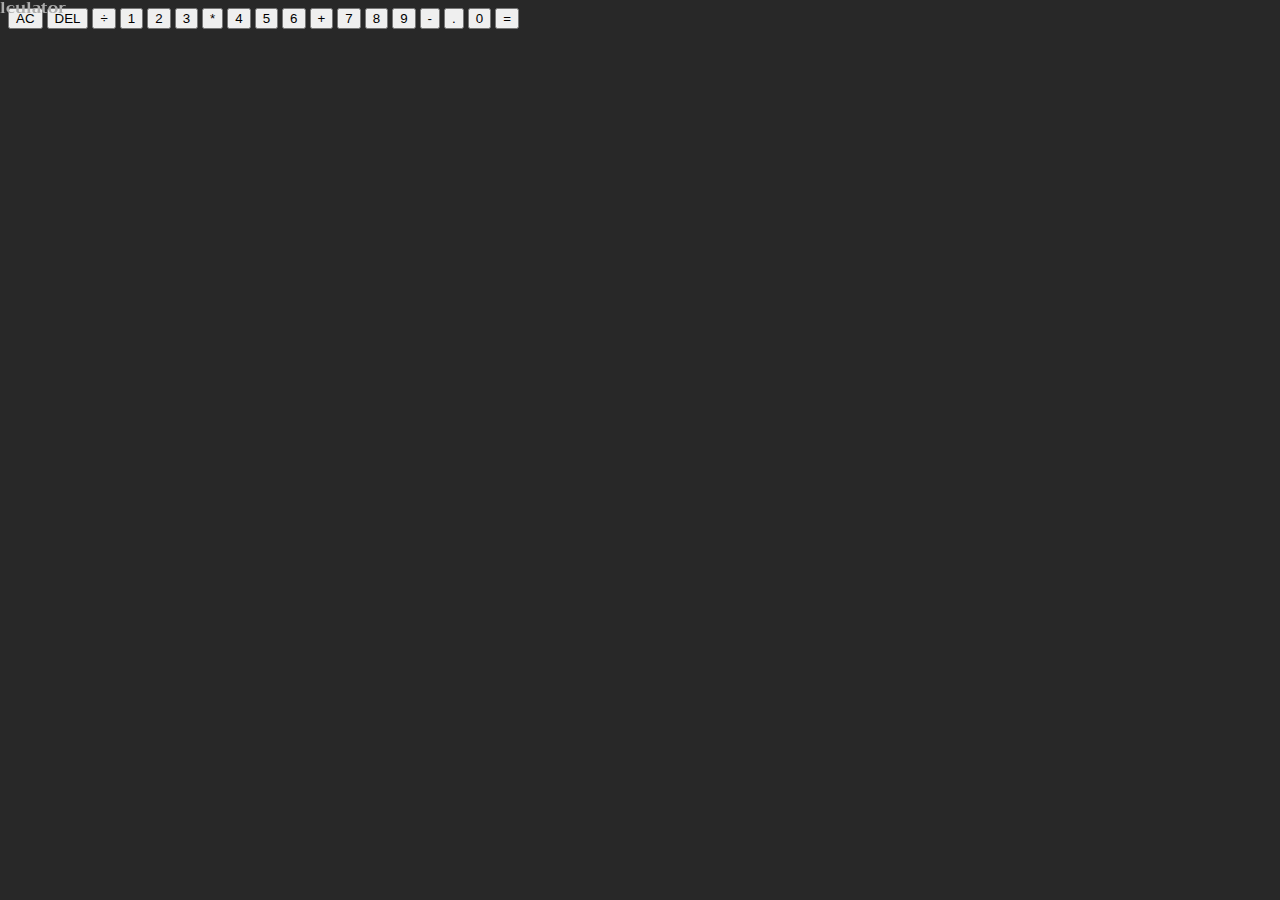
==== index.html @ 55621ae0 "Update index.html" ====
<!DOCTYPE html>
<html lang="en" dir="ltr">
  <head>
    <meta charset="utf-8">
    <title>Calculator</title>
    <link href="style.css" rel="stylesheet">
    <script src="script.js" defer></script>
    <script src="javascript/math.js"></script>
  <link rel="stylesheet" href="https://fonts.googleapis.com/css?family=Trirong">
<link rel="stylesheet" type="text/css" href="css/Home.css">
  <style> h{font-family: "Trirong", serif; }</style>
  </head>
  <body>
    <h>eta Calculator</h>
    <div class="calculator-grid">
    <div class="output">
    <div data-previous-operand class="previous-operand"></div>
    <div data-current-operand class="current-operand"></div>
    </div>
    <button data-all-clear class="span-two">AC</button>
    <button data-delete>DEL</button>
    <button data-operation>÷</button>
    <button data-number>1</button>
    <button data-number>2</button>
    <button data-number>3</button>
    <button data-operation>*</button>
    <button data-number>4</button>
    <button data-number>5</button>
    <button data-number>6</button>
    <button data-operation>+</button>
    <button data-number>7</button>
    <button data-number>8</button>
    <button data-number>9</button>
    <button data-operation>-</button>
    <button data-number>.</button>
    <button data-number>0</button>
    <button data-equals class="span-two">=</button>

    </div>

  </body>
</html>
---- css/Home.css ----
@keyframes fadeInAnimation {
  0% {
      opacity: 0;

  }
  50% {
      opacity: 1;
   }
  } 

@keyframes h1 {
  0% {
            top: 50%;
  left: 50%;
      font-size: 46pt;

  }
  100% {
            top: 5%;
  left: 50%;
      font-size: 32pt;
   }
  }
body{
  background-color: rgb(40, 40, 40);
  animation: fadeInAnimation ease 2s;
  animation-iteration-count: 1;
  animation-fill-mode: forwards;
}
h{
    animation: h1 ease 4s;
  animation-iteration-count: 1;
  animation-fill-mode: forwards;
  text-align: center;
   color: rgb(173, 173, 173);
  font-weight: bold;
    position: fixed;
  transform: translate(-50%, -50%);
  text-align: center; 
}
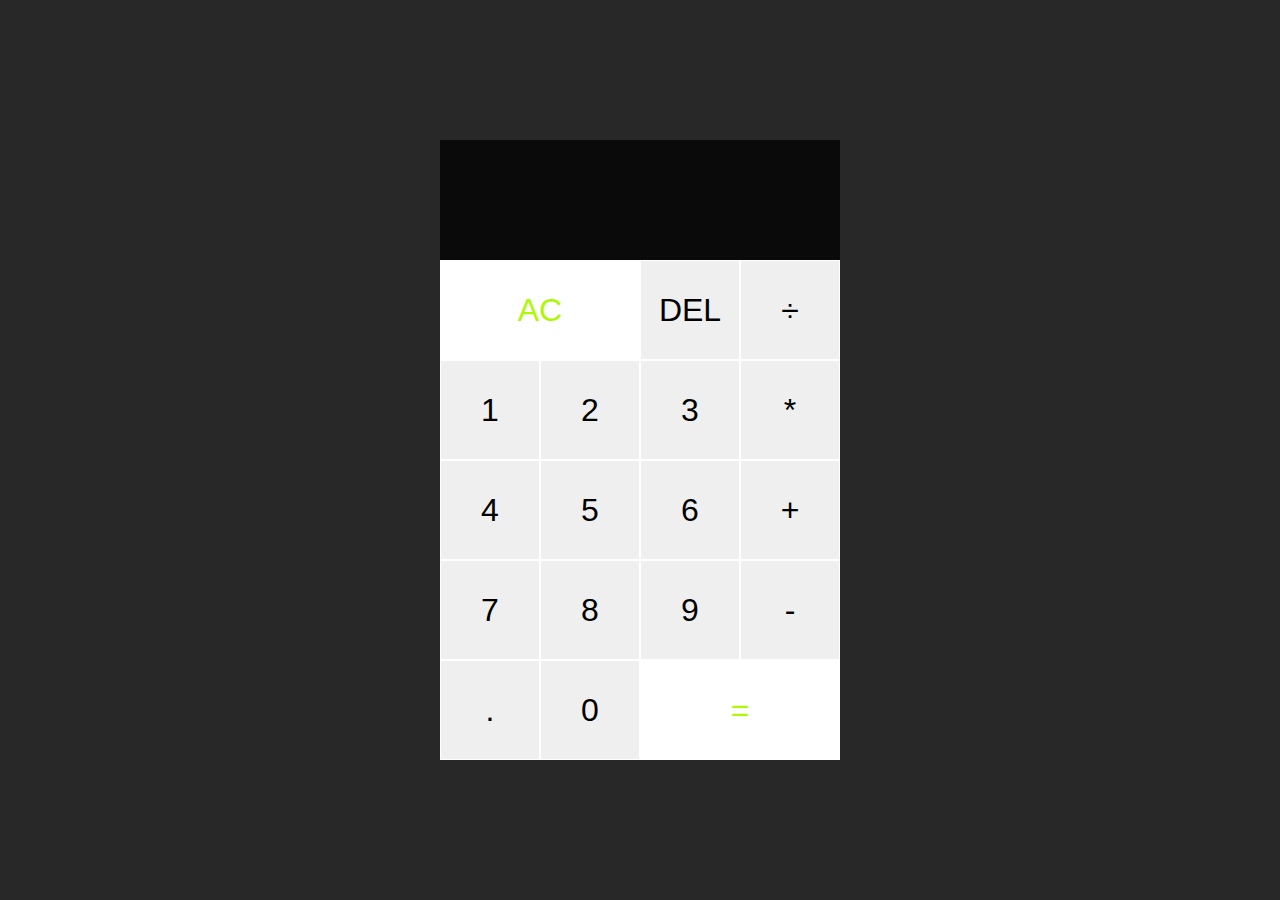
==== commit d6129546: "Update index.html" ====
--- a/index.html
+++ b/index.html
@@ -11,7 +11,6 @@
   <style> h{font-family: "Trirong", serif; }</style>
   </head>
   <body>
-    <h>eta Calculator</h>
     <div class="calculator-grid">
     <div class="output">
     <div data-previous-operand class="previous-operand"></div>
--- a/style.css
+++ b/style.css
@@ -0,0 +1,58 @@
+*, *::before, *::after {
+  box-sizing: border-box;
+  font-family: Gotham Rounded, sans-serif;
+  font-weight: normal;
+}
+
+body {
+  margin: 0;
+  padding: 0;
+  }
+
+  .calculator-grid {
+    display: grid;
+    justify-content: center;
+    align-content: center;
+    min-height: 100vh;
+    grid-template-columns: repeat(4, 100px);
+    grid-template-rows: minmax(120px, auto) repeat(5, 100px);
+    }
+
+    .calculator-grid > button {
+      cursor: pointer;
+      font-size: 2rem;
+      border: 1px, solid #FFFFFF;
+      outline: none;     
+    }
+
+      .calculator-grid > button:hover {
+        background-color: #a9a9a9;
+      }
+
+      .span-two {
+        grid-column: span 2;
+        color: #adf802;
+        background-color: white;
+      }
+
+      .output{
+        grid-column: 1 / -1;
+        background-color: rgba(0, 0, 0, 0.75);
+        display: flex;
+        align-items: flex-end;
+        justify-content: space-around;
+        flex-direction: column;
+        padding: 10px;
+        word-wrap: break-word;
+        word-break: break-all;
+      }
+
+      .output .previous-operand{
+        color: rgba(255,255, 255, 0.75);
+        font-size: 1.5rem;
+      }
+
+      .output .current-operand{
+        color: white;
+        font-size: 2.5rem;
+      }
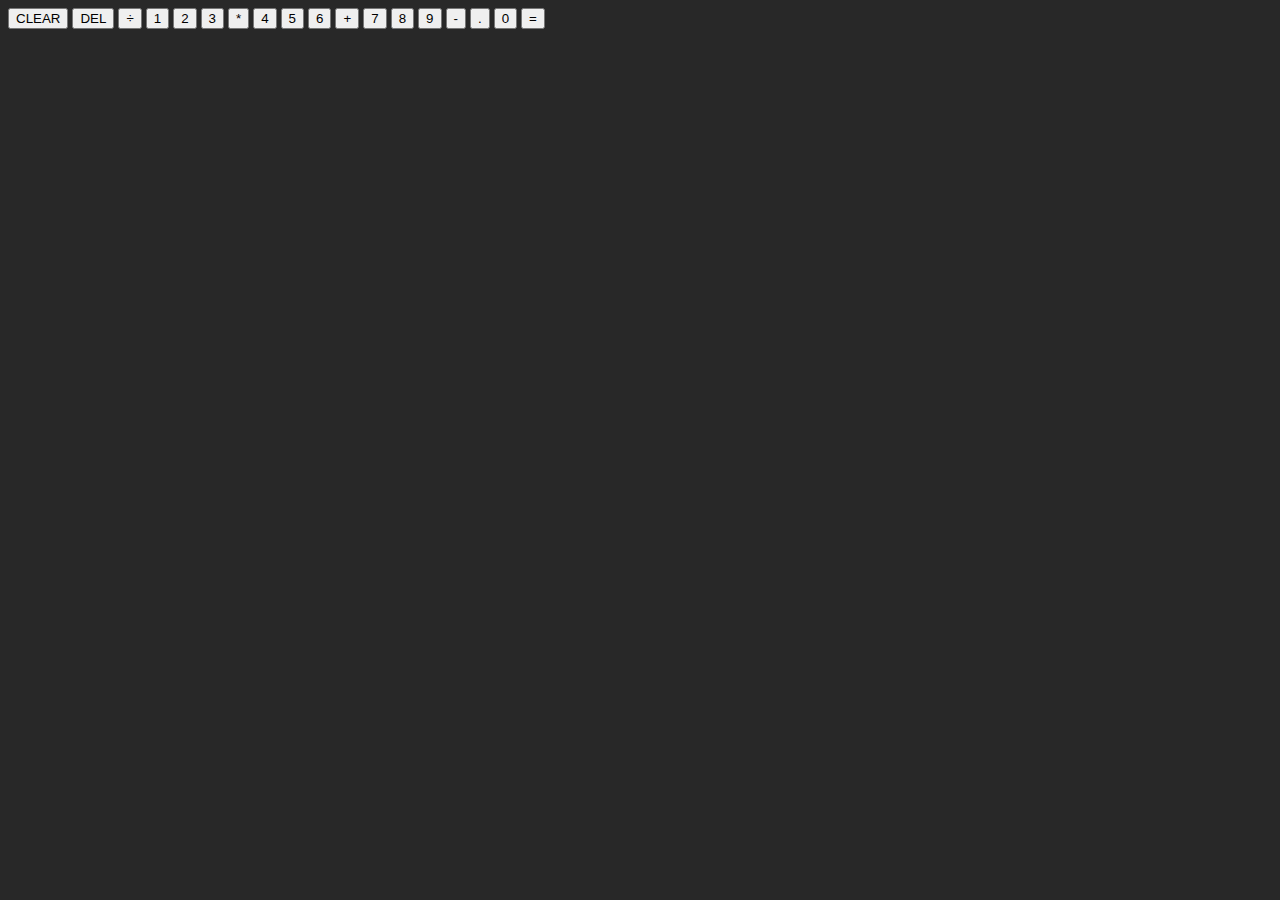
==== commit b362d98b: "Update index.html" ====
--- a/index.html
+++ b/index.html
@@ -2,9 +2,9 @@
 <html lang="en" dir="ltr">
   <head>
     <meta charset="utf-8">
-    <title>Calculator</title>
-    <link href="style.css" rel="stylesheet">
-    <script src="script.js" defer></script>
+    <title id="titile">Eva Calculator</title>
+    <link href="css/style.css" rel="stylesheet">
+    <script src="javascript/script.js" defer></script>
     <script src="javascript/math.js"></script>
   <link rel="stylesheet" href="https://fonts.googleapis.com/css?family=Trirong">
 <link rel="stylesheet" type="text/css" href="css/Home.css">
@@ -16,7 +16,7 @@
     <div data-previous-operand class="previous-operand"></div>
     <div data-current-operand class="current-operand"></div>
     </div>
-    <button data-all-clear class="span-two">AC</button>
+    <button data-all-clear class="span-two">CLEAR</button>
     <button data-delete>DEL</button>
     <button data-operation>÷</button>
     <button data-number>1</button>
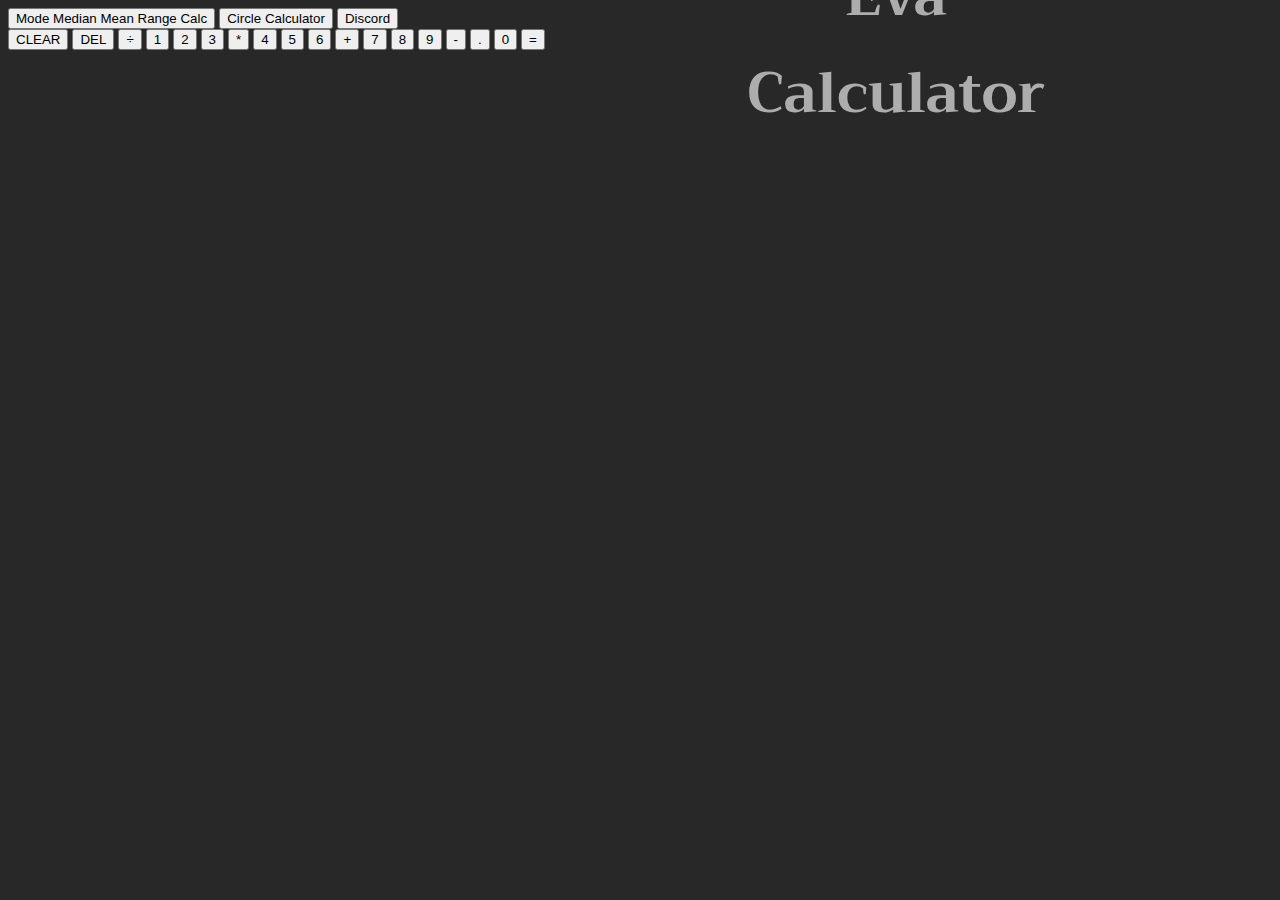
==== commit a913ad18: "Update index.html" ====
--- a/index.html
+++ b/index.html
@@ -6,11 +6,19 @@
     <link href="css/style.css" rel="stylesheet">
     <script src="javascript/script.js" defer></script>
     <script src="javascript/math.js"></script>
+    <script src="javascript/Home.js"></script>
   <link rel="stylesheet" href="https://fonts.googleapis.com/css?family=Trirong">
 <link rel="stylesheet" type="text/css" href="css/Home.css">
   <style> h{font-family: "Trirong", serif; }</style>
   </head>
   <body>
+    <div id="RightSide">
+    <h>Eva Calculator</h>
+      <button class="Buttons">Mode Median Mean Range Calc</button>
+      <button class="Buttons">Circle Calculator</button>
+      <button class="Buttons">Discord</button>
+    </div>
+    
     <div class="calculator-grid">
     <div class="output">
     <div data-previous-operand class="previous-operand"></div>
--- a/css/Home.css
+++ b/css/Home.css
@@ -4,24 +4,11 @@
       opacity: 0;
 
   }
-  50% {
+  100% {
       opacity: 1;
    }
   } 
 
-@keyframes h1 {
-  0% {
-            top: 50%;
-  left: 50%;
-      font-size: 46pt;
-
-  }
-  100% {
-            top: 5%;
-  left: 50%;
-      font-size: 32pt;
-   }
-  }
 body{
   background-color: rgb(40, 40, 40);
   animation: fadeInAnimation ease 2s;
@@ -29,9 +16,9 @@
   animation-fill-mode: forwards;
 }
 h{
-    animation: h1 ease 4s;
-  animation-iteration-count: 1;
-  animation-fill-mode: forwards;
+  top: 5%;
+  left: 70%;
+   font-size: 42pt;
   text-align: center;
    color: rgb(173, 173, 173);
   font-weight: bold;
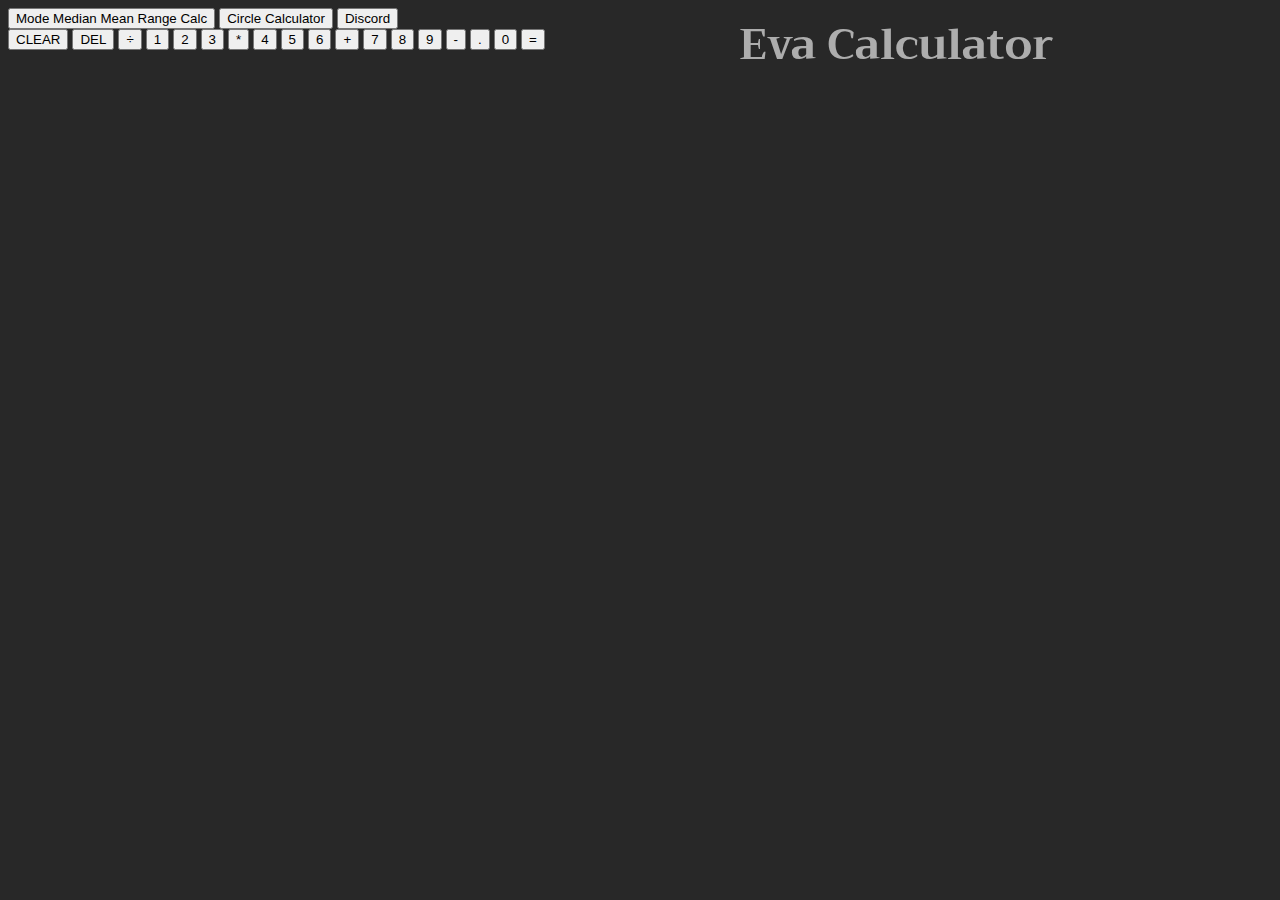
==== commit b7c660c2: "Update index.html" ====
--- a/index.html
+++ b/index.html
@@ -12,11 +12,14 @@
   <style> h{font-family: "Trirong", serif; }</style>
   </head>
   <body>
+    <div class="Main">
     <div id="RightSide">
     <h>Eva Calculator</h>
+      <div id="butons">
       <button class="Buttons">Mode Median Mean Range Calc</button>
       <button class="Buttons">Circle Calculator</button>
       <button class="Buttons">Discord</button>
+      </div>
     </div>
     
     <div class="calculator-grid">
@@ -44,6 +47,6 @@
     <button data-equals class="span-two">=</button>
 
     </div>
-
+    </div>
   </body>
 </html>
--- a/css/Home.css
+++ b/css/Home.css
@@ -18,7 +18,7 @@
 h{
   top: 5%;
   left: 70%;
-   font-size: 42pt;
+   font-size: 32pt;
   text-align: center;
    color: rgb(173, 173, 173);
   font-weight: bold;
@@ -26,3 +26,11 @@
   transform: translate(-50%, -50%);
   text-align: center; 
 }
+#ze_butons {
+margin-left: 75%;
+  left: 75%;
+  right: 25%;
+  bottom: 40%;
+  top: 60%;
+  transform: translate(-50%, -50%);
+}
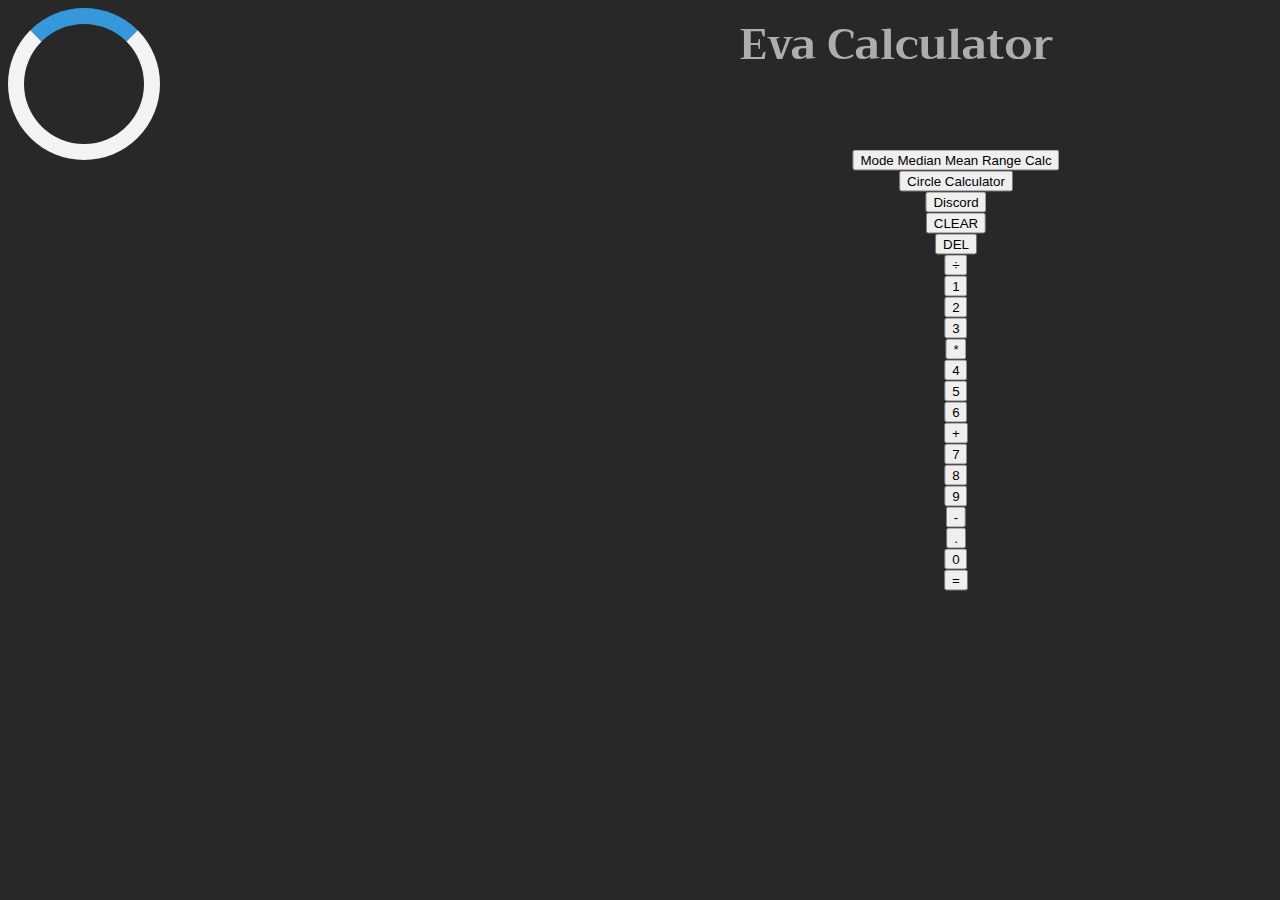
==== commit 040e047c: "Update index.html" ====
--- a/index.html
+++ b/index.html
@@ -12,6 +12,7 @@
   <style> h{font-family: "Trirong", serif; }</style>
   </head>
   <body>
+    <div class="loader"></div>
     <div class="Main">
     <div id="RightSide">
     <h>Eva Calculator</h>
--- a/css/Home.css
+++ b/css/Home.css
@@ -4,11 +4,30 @@
       opacity: 0;
 
   }
-  100% {
+  80% {
       opacity: 1;
    }
   } 
+.loader {
+  border: 16px solid #f3f3f3;
+  border-radius: 50%;
+  border-top: 16px solid #3498db;
+  width: 120px;
+  height: 120px;
+  -webkit-animation: spin 3s linear infinite; 
+  animation: spin 3s linear infinite;
+}
 
+/* Safari */
+@-webkit-keyframes spin {
+  0% { -webkit-transform: rotate(0deg); }
+  100% { -webkit-transform: rotate(360deg); }
+}
+
+@keyframes spin {
+  0% { transform: rotate(0deg); }
+  100% { transform: rotate(360deg); }
+}
 body{
   background-color: rgb(40, 40, 40);
   animation: fadeInAnimation ease 2s;
@@ -26,7 +45,7 @@
   transform: translate(-50%, -50%);
   text-align: center; 
 }
-#ze_butons {
+button {
 margin-left: 75%;
   left: 75%;
   right: 25%;
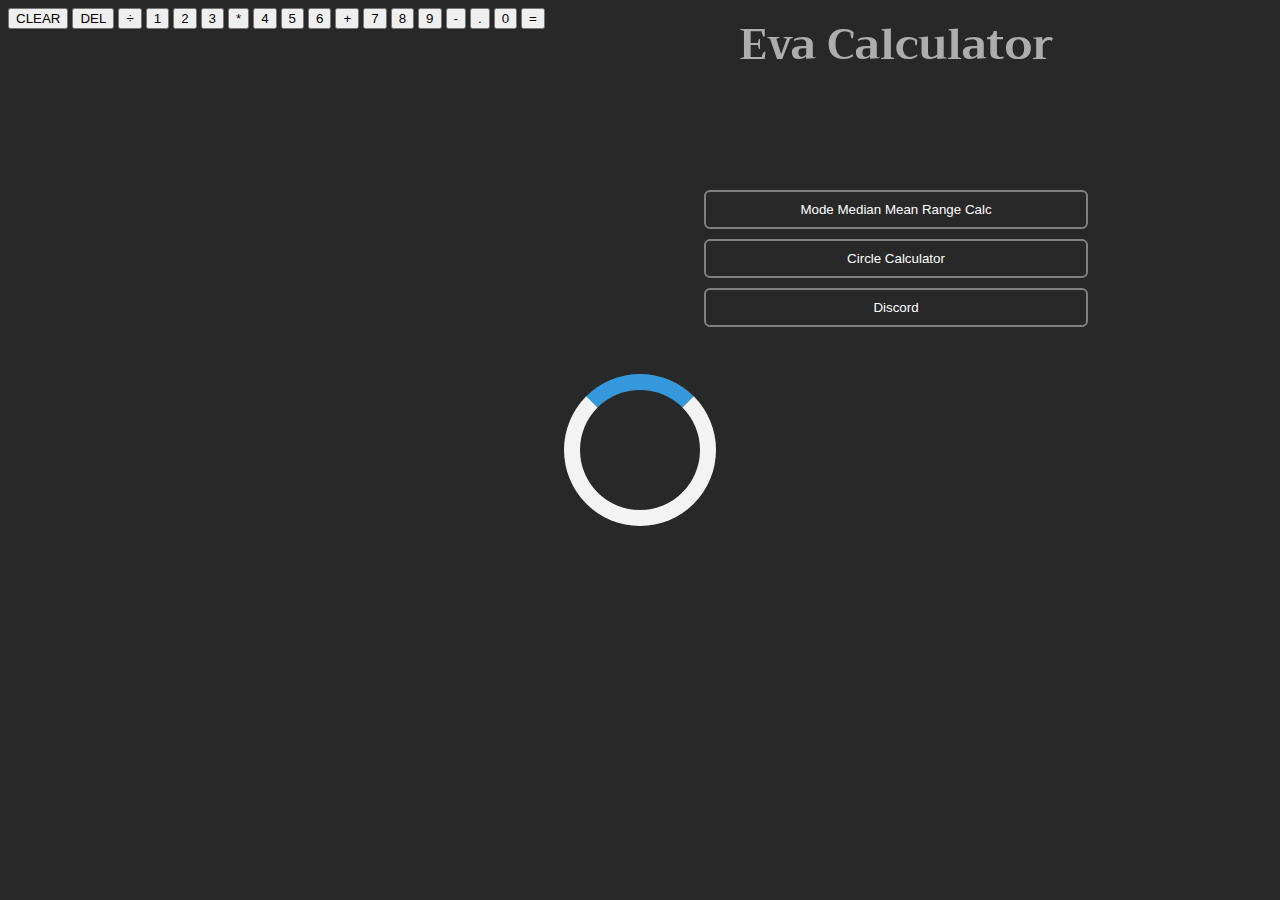
==== commit 9ceaa77b: "Update index.html" ====
--- a/index.html
+++ b/index.html
@@ -12,10 +12,10 @@
   <style> h{font-family: "Trirong", serif; }</style>
   </head>
   <body>
-    <div class="loader"></div>
-    <div class="Main">
+    <div id="loader" class="loader"></div>
+    <div id="Main">
     <div id="RightSide">
-    <h>Eva Calculator</h>
+    <h id="Header">Eva Calculator</h>
       <div id="butons">
       <button class="Buttons">Mode Median Mean Range Calc</button>
       <button class="Buttons">Circle Calculator</button>
--- a/css/Home.css
+++ b/css/Home.css
@@ -16,9 +16,18 @@
   height: 120px;
   -webkit-animation: spin 3s linear infinite; 
   animation: spin 3s linear infinite;
+      position: fixed;
+  transform: translate(-50%, -50%);
+  text-align: center; 
+    left: 50%;
+  top: 50%;
+  right: 50%;
+  align-items: center; justify-content: center:
+  
+  bottom: 50%;
 }
 
-/* Safari */
+
 @-webkit-keyframes spin {
   0% { -webkit-transform: rotate(0deg); }
   100% { -webkit-transform: rotate(360deg); }
@@ -45,11 +54,27 @@
   transform: translate(-50%, -50%);
   text-align: center; 
 }
-button {
-margin-left: 75%;
-  left: 75%;
-  right: 25%;
-  bottom: 40%;
-  top: 60%;
-  transform: translate(-50%, -50%);
+
+.Buttons {
+   background-color: rgb(40, 40, 40);
+  border-radius: 6px;
+  border: 2px solid gray; /* Green border */
+  color: white; /* White text */
+  padding: 10px 24px; /* Some padding */
+  cursor: pointer; /* Pointer/hand icon */
+    width: 100%;
+  display: block; /* Make the buttons appear below each other */
+    margin-top: 10px;
+  transition-duration: 0.4s;
+  
 }
+.Buttons:hover {
+     background-color: gray; /* Green background */
+}
+
+#butons {
+  left: 55%;
+  top: 20%;
+  position: absolute;
+    width: 30%;
+}
